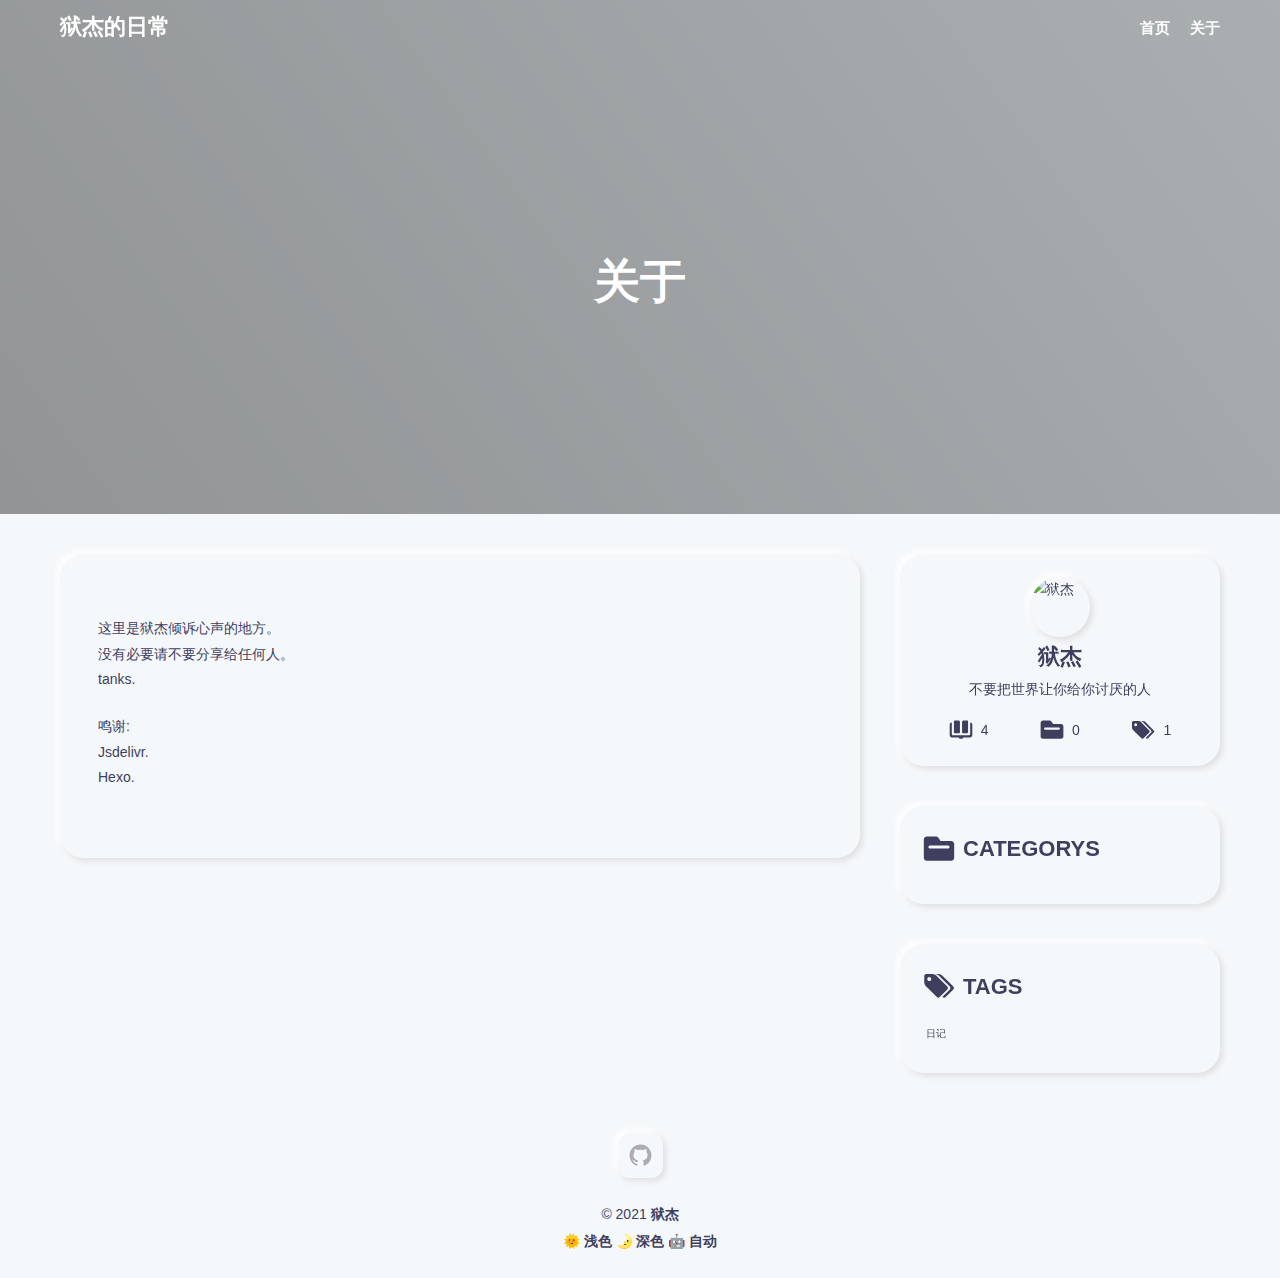
==== about/index.html @ 8f22629e "🎀日记" ====
<!DOCTYPE html>
<html lang="en">
<head>
  <meta charset="UTF-8">
  <meta name="viewport" content="width=device-width, initial-scale=1.0">
  <meta http-equiv="X-UA-Compatible" content="ie=edge">
  <meta name="theme-color" content="#3367D6"/>
  <link rel="apple-touch-icon" href="/icons-192.png">
  <link rel="manifest" href="/manifest.json">
  
  <meta name="generator" content="Hexo 5.4.0">

  

  

  
    <meta name="author" content="狱杰1Jnver">
  

  

  

  <title>关于 | 狱杰的日常</title>

  

  
    <link rel="shortcut icon" href="/favicon.ico">
  

  
    <link rel="stylesheet" href="https://cdn.jsdelivr.net/npm/typeface-source-code-pro@1.1.3/index.min.css">
    <link rel="stylesheet" href="https://cdn.jsdelivr.net/npm/highlightjs@9.16.2/styles/monokai.css">
  

  
<link rel="stylesheet" href="/css/style.css">

</head>
<body>
  <div class="root-container">
    
<!-- header container -->
<header class="header-container">
  
    <div class="post-image" style="background-image: url(https://qiniu.sukoshi.xyz/src/images/68686407_p0.jpg)"></div>
  

  <!-- navbar -->
<nav class="navbar">
  <div class="navbar-content">
    <!-- logo -->
    <div class="navbar-logo">
      <a href="/">
        
          狱杰的日常
        
      </a>
    </div>
    <!-- link -->
    <div class="navbar-link">
      <div class="navbar-btn">
        <div></div>
        <div></div>
        <div></div>
      </div>
      <ul class="navbar-list">
        
          <li class="navbar-list-item"><a href="/">首页</a></li>
        
          <li class="navbar-list-item"><a href="/about">关于</a></li>
        
      </ul>
    </div>
  </div>
</nav>

  
  

  
  

  
  

  
  

  
  

  
  
    <div class="header-content">
      <div class="post-text layout-block layout-padding">
        <h1 class="title-wrap">关于</h1>
        
      </div>
    </div>
  
  
</header>

    <!-- 分页(其他自定义页面) -->

<!-- 自定义页面 -->

<div class="body-container">
  <article class="content-container layout-block post-container">
    <div class="article-info">
      
      <section class="article-entry markdown-body layout-margin content-padding--large soft-size--large soft-style--box">
        <p>这里是狱杰倾诉心声的地方。<br>没有必要请不要分享给任何人。<br>tanks.</p>
<p>鸣谢:<br>Jsdelivr.<br>Hexo.</p>

      </section>

      
      

      
      
    </div>
    <div class="widget-info">
      <section class="widget-author widget-item layout-margin content-padding--primary soft-size--large soft-style--box">
  <div class="widget-body">
    
      <img src="https://yujienb.cn/head.jpg" class="soft-size--round soft-style--box" alt="狱杰">
    
    
      <h2>狱杰</h2>
    
    
      <p>不要把世界让你给你讨厌的人</p>
    

    <div class="count-box">
      <div class="count-box--item">
        <svg class="icon icon-article" viewBox="0 0 1024 1024" version="1.1" xmlns="http://www.w3.org/2000/svg">
  <path d="M240.51564747 647.74217627h196.07203239c16.59071043 0 30.16492806-13.57421762 30.16492805-30.16492806V165.10332731c0-33.18142087-30.16492806-60.32985613-60.32985612-60.32985611H245.04038668C225.43318342 104.7734712 210.35071939 119.85593522 210.35071939 139.46313845V617.57724821c0 16.59071043 13.57421762 30.16492806 30.16492808 30.16492806z m663.62841731-452.47392089v482.63884894c0 33.18142087-27.14843525 60.32985613-60.32985612 60.32985613H180.18579134c-33.18142087 0-60.32985613-27.14843525-60.32985612-60.32985613V195.26825538c-49.77213131 0-90.49478418 40.72265287-90.49478417 90.49478417v452.4739209c0 49.77213131 40.72265287 90.49478418 90.49478417 90.49478417h286.56681657c16.59071043 0 30.16492806 13.57421762 30.16492807 30.16492807s13.57421762 30.16492806 30.16492805 30.16492806h90.49478418c16.59071043 0 30.16492806-13.57421762 30.16492805-30.16492806s13.57421762-30.16492806 30.16492807-30.16492807h286.56681657c49.77213131 0 90.49478418-40.72265287 90.49478417-90.49478417V285.76303955c0-49.77213131-40.72265287-90.49478418-90.49478417-90.49478417zM587.41232014 647.74217627h191.54729318c19.60720323 0 34.68966726-15.08246403 34.68966729-34.68966727V134.93839925c0-16.59071043-13.57421762-30.16492806-30.16492808-30.16492805H617.57724821c-30.16492806 0-60.32985613 27.14843525-60.32985612 60.32985611v452.4739209c0 16.59071043 13.57421762 30.16492806 30.16492805 30.16492806z" fill="currentColor"></path>
</svg>
        <span>4</span>
      </div>
      <div class="count-box--item">
        <svg class="icon icon-categories" viewBox="0 0 1024 1024" version="1.1" xmlns="http://www.w3.org/2000/svg">
  <path d="M900.3614811 257.09082106h-339.81629553l-67.96326003-101.9448889c-19.41807444-29.12711113-48.54518557-43.69066667-82.52681443-43.69066667H123.6385189c-53.39970333 0-97.09036999 43.69066667-97.09037113 97.09036999v582.54222222c0 53.39970333 43.69066667 97.09036999 97.09037113 97.09037002h776.7229622c53.39970333 0 97.09036999-43.69066667 97.09037113-97.09037002V354.18119104c0-53.39970333-43.69066667-97.09036999-97.09037113-97.09036998z m-97.09036999 242.72592554H220.72888889c-24.27259221 0-48.54518557-24.27259221-48.54518556-48.54518556s24.27259221-48.54518557 48.54518556-48.54518444h582.54222222c24.27259221 0 48.54518557 24.27259221 48.54518556 48.54518444s-24.27259221 48.54518557-48.54518556 48.54518556z" fill="currentColor"></path>
</svg>
        0
      </div>
      <div class="count-box--item">
        <svg class="icon icon-tags" viewBox="0 0 1098 1024" version="1.1" xmlns="http://www.w3.org/2000/svg">
  <path d="M283.42180005 272q0-28.38857157-20.09142843-48.48000001t-48.47999998-20.09142842-48.48000002 20.09142842-20.09142846 48.48000001 20.09142846 48.48 48.48000002 20.09142843 48.47999998-20.09142843 20.09142843-48.48zM855.0332285 580.57142843q0 28.38857157-19.81714313 48.2057147l-263.03999997 263.58857157q-20.9142853 19.81714313-48.75428534 19.81714312-28.38857157 0-48.20571468-19.81714312l-383.04-383.58857157q-20.36571468-19.81714313-34.55999999-54.10285688t-14.19428534-62.6742853l0-222.85714313q0-27.84000002 20.36571469-48.20571469t48.2057147-20.36571466l222.85714313 0q28.38857157 0 62.6742853 14.19428529t54.65142842 34.55999999l383.04000001 382.49142843q19.81714313 20.9142853 19.81714314 48.75428532zM1060.74751475 580.57142843q0 28.38857157-19.81714313 48.2057147l-263.04 263.58857157q-20.9142853 19.81714313-48.75428531 19.81714312-19.26857155 0-31.61142843-7.47428531t-28.38857159-24.13714314l251.79428534-251.7942853q19.81714313-19.81714313 19.81714308-48.20571469 0-27.84000002-19.81714308-48.75428531l-383.04000001-382.49142845q-20.36571468-20.36571468-54.65142842-34.55999999t-62.67428532-14.19428534l120 0q28.38857157 0 62.67428532 14.19428534t54.65142842 34.55999999l383.03999998 382.49142845q19.81714313 20.9142853 19.81714314 48.75428531z" fill="currentColor"></path>
</svg>
        1
      </div>
    </div>
  </div>
</section>

      

      <section class="widget-categorys widget-item layout-margin content-padding--primary soft-size--large soft-style--box">
  <div class="widget-title">
    <svg class="icon icon-categories" viewBox="0 0 1024 1024" version="1.1" xmlns="http://www.w3.org/2000/svg">
  <path d="M900.3614811 257.09082106h-339.81629553l-67.96326003-101.9448889c-19.41807444-29.12711113-48.54518557-43.69066667-82.52681443-43.69066667H123.6385189c-53.39970333 0-97.09036999 43.69066667-97.09037113 97.09036999v582.54222222c0 53.39970333 43.69066667 97.09036999 97.09037113 97.09037002h776.7229622c53.39970333 0 97.09036999-43.69066667 97.09037113-97.09037002V354.18119104c0-53.39970333-43.69066667-97.09036999-97.09037113-97.09036998z m-97.09036999 242.72592554H220.72888889c-24.27259221 0-48.54518557-24.27259221-48.54518556-48.54518556s24.27259221-48.54518557 48.54518556-48.54518444h582.54222222c24.27259221 0 48.54518557 24.27259221 48.54518556 48.54518444s-24.27259221 48.54518557-48.54518556 48.54518556z" fill="currentColor"></path>
</svg>
    <span>CATEGORYS</span>
  </div>
  <div class="widget-body">
    <ul class="categorys-list">
      
    </ul>
  </div>
</section>

      <section class="widget-tags widget-item  layout-margin content-padding--primary soft-size--large soft-style--box">
  <div class="widget-title">
    <svg class="icon icon-tags" viewBox="0 0 1098 1024" version="1.1" xmlns="http://www.w3.org/2000/svg">
  <path d="M283.42180005 272q0-28.38857157-20.09142843-48.48000001t-48.47999998-20.09142842-48.48000002 20.09142842-20.09142846 48.48000001 20.09142846 48.48 48.48000002 20.09142843 48.47999998-20.09142843 20.09142843-48.48zM855.0332285 580.57142843q0 28.38857157-19.81714313 48.2057147l-263.03999997 263.58857157q-20.9142853 19.81714313-48.75428534 19.81714312-28.38857157 0-48.20571468-19.81714312l-383.04-383.58857157q-20.36571468-19.81714313-34.55999999-54.10285688t-14.19428534-62.6742853l0-222.85714313q0-27.84000002 20.36571469-48.20571469t48.2057147-20.36571466l222.85714313 0q28.38857157 0 62.6742853 14.19428529t54.65142842 34.55999999l383.04000001 382.49142843q19.81714313 20.9142853 19.81714314 48.75428532zM1060.74751475 580.57142843q0 28.38857157-19.81714313 48.2057147l-263.04 263.58857157q-20.9142853 19.81714313-48.75428531 19.81714312-19.26857155 0-31.61142843-7.47428531t-28.38857159-24.13714314l251.79428534-251.7942853q19.81714313-19.81714313 19.81714308-48.20571469 0-27.84000002-19.81714308-48.75428531l-383.04000001-382.49142845q-20.36571468-20.36571468-54.65142842-34.55999999t-62.67428532-14.19428534l120 0q28.38857157 0 62.67428532 14.19428534t54.65142842 34.55999999l383.03999998 382.49142845q19.81714313 20.9142853 19.81714314 48.75428531z" fill="currentColor"></path>
</svg>
    <span>TAGS</span>
  </div>
  <div class="widget-body">
    <div class="tags-cloud">
      <a href="/tags/%E6%97%A5%E8%AE%B0/" style="font-size: 10px;" class="tags-cloud-0">日记</a>
    </div>
  </div>
</section>
    </div>
  </article>
</div>


    <!-- footer container -->
<footer id="footer" class="footer">
  <div class="footer-container">
    
    <div class="social-icons">
      
        
      
        
      
        
      
        
          <a href="https://github.com/obentnet/" class="soft-size--primary soft-style--box" target="_blank" rel="noopener noreferrer">
            <svg class="icon icon-github" viewBox="0 0 1024 1024" version="1.1" xmlns="http://www.w3.org/2000/svg">
  <path d="M64.6 512c0 195.6 125.4 361.9 300.1 422.9 23.5 5.9 19.9-10.8 19.9-22.2v-77.6c-135.8 15.9-141.3-74-150.5-89-18.5-31.5-61.9-39.5-49-54.5 31-15.9 62.5 4 98.9 58 26.4 39.1 77.9 32.5 104.1 26 5.7-23.5 17.9-44.5 34.7-60.9-140.7-25.2-199.4-111.1-199.4-213.3 0-49.5 16.4-95.1 48.4-131.8-20.4-60.6 1.9-112.4 4.9-120.1 58.2-5.2 118.5 41.6 123.3 45.3 33.1-8.9 70.8-13.7 112.9-13.7 42.4 0 80.3 4.9 113.5 13.9 11.3-8.6 67.3-48.8 121.4-43.9 2.9 7.7 24.7 58.3 5.5 118.1 32.5 36.8 49 82.8 49 132.4 0 102.3-59 188.3-200.2 213.2 23.5 23.3 38.1 55.5 38.1 91.1v112.7c0.8 9 0 17.9 15.1 17.9C832.7 877 960.4 709.4 960.4 512.1c0-247.5-200.6-447.9-447.9-447.9C265 64.1 64.6 264.5 64.6 512z"></path>
</svg>
          </a>
        
      
        
      
    </div>
     
    <p>&copy; 2021 <a href="/" target="_blank">狱杰</a></p>

    


    <p>
      <a href="javascript:;" id="theme-light">🌞 浅色</a>
      <a href="javascript:;" id="theme-dark">🌛 深色</a>
      <a href="javascript:;" id="theme-auto">🤖️ 自动</a>
    </p>
  </div>
</footer>
  </div>

  <div class="back-to-top-fixed soft-size--round soft-style--box">
    <svg class="icon icon-back-to-top" viewBox="0 0 1024 1024" version="1.1" xmlns="http://www.w3.org/2000/svg">
      <path d="M725.333333 426.666667c-12.8 0-21.333333-4.266667-29.866667-12.8l-213.333333-213.333333c-17.066667-17.066667-17.066667-42.666667 0-59.733333s42.666667-17.066667 59.733333 0l213.333333 213.333333c17.066667 17.066667 17.066667 42.666667 0 59.733333C746.666667 422.4 738.133333 426.666667 725.333333 426.666667z"></path>
      <path d="M298.666667 426.666667c-12.8 0-21.333333-4.266667-29.866667-12.8-17.066667-17.066667-17.066667-42.666667 0-59.733333l213.333333-213.333333c17.066667-17.066667 42.666667-17.066667 59.733333 0s17.066667 42.666667 0 59.733333l-213.333333 213.333333C320 422.4 311.466667 426.666667 298.666667 426.666667z"></path>
      <path d="M512 896c-25.6 0-42.666667-17.066667-42.666667-42.666667L469.333333 170.666667c0-25.6 17.066667-42.666667 42.666667-42.666667s42.666667 17.066667 42.666667 42.666667l0 682.666667C554.666667 878.933333 537.6 896 512 896z"></path>
    </svg>
  </div>

  
  <!-- aplayer -->


<!-- dplayer -->




  


  


  




<script src="/js/script.js"></script>


  
  <!-- 尾部用户自定义相关内容 -->
</body>
</html>
---- css/style.css ----
@media screen and (min-width: 768px) {
  :root {
    --layout-max-width: 1200px;
    --layout-padding: 20px;
    --content-large-padding: 40px 38px 46px;
    --content-small-padding: 20px 19px 23px;
    --font-large-size: 46px;
    --font-stress-size: 22px;
    --font-common-size: 16px;
    --font-base-size: 14px;
    --font-base-lh: 1.8;
    --banner-height: 460px;
    --content-large-padding: 40px 38px 46px;
    --content-primary-padding: 23px;
    --soft-large-radius: 24px;
    --soft-primary-radius: 12px;
    --soft-small-radius: 6px;
  }
}
@media screen and (max-width: 767px) {
  :root {
    --layout-max-width: 100%;
    --layout-padding: 10px;
    --content-large-padding: 30px 28px 34px;
    --content-small-padding: 14px 12px 16px;
    --font-large-size: 22px;
    --font-stress-size: 18px;
    --font-common-size: 14px;
    --font-base-size: 12px;
    --font-base-lh: 1.4;
    --banner-height: 280px;
    --content-large-padding: 30px 28px 34px;
    --content-primary-padding: 16px;
    --soft-large-radius: 16px;
    --soft-primary-radius: 6px;
    --soft-small-radius: 4px;
  }
}
:root {
  --soft-shadow: 3px;
}
:root.theme-light {
  --theme-bg-primary: #f5f8fa;
  --theme-bg-high: #fff;
  --theme-bg-shadow: #dddfe1;
  --theme-bg-actvie1: #dddfe1;
  --theme-bg-actvie2: #fff;
  --theme-text-active: #f857a6;
  --theme-text-light: #fff;
  --theme-text-primary: #3e3e5f;
  --theme-text-low: #aeacb1;
  --theme-text-stress: #14281d;
  --theme-border-primary: #e1e4e8;
  --theme-border-secondary: #ebedef;
}
:root.theme-dark {
  --theme-bg-primary: #1e2428;
  --theme-bg-high: #303a40;
  --theme-bg-shadow: #0c0e10;
  --theme-bg-actvie1: #1b2024;
  --theme-bg-actvie2: #20272b;
  --theme-text-active: #ca5388;
  --theme-text-light: #d7dfe6;
  --theme-text-primary: #adbac7;
  --theme-text-low: #444c56;
  --theme-text-stress: #cdd9e5;
  --theme-border-primary: #444c56;
  --theme-border-secondary: #373e47;
}
@media (prefers-color-scheme: light) {
  :root {
    --theme-bg-primary: #f5f8fa;
    --theme-bg-high: #fff;
    --theme-bg-shadow: #dddfe1;
    --theme-bg-actvie1: #dddfe1;
    --theme-bg-actvie2: #fff;
    --theme-text-active: #f857a6;
    --theme-text-light: #fff;
    --theme-text-primary: #3e3e5f;
    --theme-text-low: #aeacb1;
    --theme-text-stress: #14281d;
    --theme-border-primary: #e1e4e8;
    --theme-border-secondary: #ebedef;
  }
}
@media (prefers-color-scheme: dark) {
  :root {
    --theme-bg-primary: #1e2428;
    --theme-bg-high: #303a40;
    --theme-bg-shadow: #0c0e10;
    --theme-bg-actvie1: #1b2024;
    --theme-bg-actvie2: #20272b;
    --theme-text-active: #ca5388;
    --theme-text-light: #d7dfe6;
    --theme-text-primary: #adbac7;
    --theme-text-low: #444c56;
    --theme-text-stress: #cdd9e5;
    --theme-border-primary: #444c56;
    --theme-border-secondary: #373e47;
  }
}
::-webkit-scrollbar {
  display: none;
}
html,
body,
div,
span,
applet,
object,
iframe,
h1,
h2,
h3,
h4,
h5,
h6,
p,
blockquote,
pre,
a,
abbr,
acronym,
address,
big,
cite,
code,
del,
dfn,
em,
img,
ins,
kbd,
q,
s,
samp,
small,
strike,
strong,
sub,
sup,
tt,
var,
dl,
dt,
dd,
ol,
ul,
li,
fieldset,
form,
label,
legend,
table,
caption,
tbody,
tfoot,
thead,
tr,
th,
td,
article,
aside,
canvas,
details,
embed,
figure,
figcaption,
footer,
header,
hgroup,
menu,
nav,
output,
ruby,
section,
summary,
time,
mark,
audio,
video {
  margin: 0;
  padding: 0;
  border: 0;
  vertical-align: baseline;
  font-size: 100%;
}
html {
  box-sizing: border-box;
  font-family: 'Open Sans', sans-serif;
  font-size: var(--font-base-size);
  line-height: var(--font-base-lh);
  -ms-text-size-adjust: 100%;
  -webkit-text-size-adjust: 100%;
}
body {
  font-size: var(--font-base-size);
  line-height: var(--font-base-lh);
}
*,
*:before,
*:after {
  box-sizing: inherit;
}
ol,
ul {
  list-style: none;
}
blockquote,
q {
  quotes: none;
}
blockquote:before,
blockquote:after,
q:before,
q:after {
  content: "";
  content: none;
}
table {
  border-spacing: 0;
  border-collapse: collapse;
}
img {
  max-width: 100%;
}
a {
  background-color: transparent;
  text-decoration: none;
  color: inherit;
}
a:active,
a:hover {
  outline: 0;
}
b,
strong {
  font-weight: bold;
}
i,
em,
dfn {
  font-style: italic;
}
.text-ellipsis {
  overflow: hidden;
  text-overflow: ellipsis;
  white-space: nowrap;
}
.center-bg {
  background-repeat: no-repeat;
  background-position: center;
  background-size: cover;
}
.layout-padding {
  padding: var(--layout-padding);
}
.layout-margin {
  margin: var(--layout-padding);
}
.layout-block {
  width: 100%;
  max-width: var(--layout-max-width);
  margin-left: auto;
  margin-right: auto;
}
.content-padding--large {
  padding: var(--content-large-padding);
}
.content-padding--primary {
  padding: var(--content-primary-padding);
}
[class*=soft-size--].soft-size--large {
  --radius: var(--soft-large-radius);
}
[class*=soft-size--].soft-size--primary {
  --radius: var(--soft-primary-radius);
}
[class*=soft-size--].soft-size--small {
  --radius: var(--soft-small-radius);
}
[class*=soft-size--].soft-size--round {
  --radius: 50%;
}
[class*=soft-style--] {
  transition: border-radius 0.3s ease, box-shadow 0.3s ease, background-image 0.3s ease;
}
[class*=soft-style--].soft-style--box {
  overflow: hidden;
  border-radius: var(--radius);
  background-color: var(--theme-bg-primary);
  box-shadow: var(--soft-shadow) var(--soft-shadow) calc(var(--soft-shadow) * 2) var(--theme-bg-shadow), calc(-1 * var(--soft-shadow)) calc(-1 * var(--soft-shadow)) calc(var(--soft-shadow) * 2) var(--theme-bg-high);
}
[class*=soft-style--].soft-style--hover:hover {
  overflow: hidden;
  border-radius: var(--radius);
  background-color: var(--theme-bg-primary);
  box-shadow: var(--soft-shadow) var(--soft-shadow) calc(var(--soft-shadow) * 2) var(--theme-bg-shadow), calc(-1 * var(--soft-shadow)) calc(-1 * var(--soft-shadow)) calc(var(--soft-shadow) * 2) var(--theme-bg-high);
}
[class*=soft-style--].soft-style--active:active {
  overflow: hidden;
  border-radius: var(--radius);
  background-color: var(--theme-bg-primary);
  background-image: linear-gradient(145deg, var(--theme-text-active1), var(--theme-text-active2));
  box-shadow: inset var(--soft-shadow) var(--soft-shadow) calc(var(--soft-shadow) * 2) var(--theme-bg-shadow), inset calc(-1 * var(--soft-shadow)) calc(-1 * var(--soft-shadow)) calc(var(--soft-shadow) * 2) var(--theme-bg-high);
}
.root-container {
  background-color: var(--theme-bg-primary);
}
.body-container {
  position: relative;
  padding: var(--layout-padding) 0;
}
.back-to-top-fixed {
  position: fixed;
  cursor: pointer;
  transition: opacity 0.3s ease, transform 0.3s ease;
  z-index: 10;
  opacity: 0;
  width: 60px;
  height: 60px;
  right: 40px;
  bottom: 40px;
  padding: 12px;
  transform: translate3d(0, 100%, 0);
}
.back-to-top-fixed:hover .icon-back-to-top {
  fill: var(--theme-text-stress);
}
.back-to-top-fixed.show {
  opacity: 1;
  transform: translate3d(0, 0, 0);
}
.back-to-top-fixed .icon-back-to-top {
  fill: var(--theme-text-low);
  transition: fill 0.3s ease;
}
.wrap-list {
  display: flex;
  flex-wrap: wrap;
  margin: 18px -8px 0;
}
.wrap-list.light a {
  color: var(--theme-text-primary);
  transition: box-shadow 0.3s ease, border-radius 0.3s ease;
}
.wrap-list.light a:hover {
  overflow: hidden;
  border-radius: var(--soft-small-radius);
  background-color: var(--theme-bg-primary);
  box-shadow: var(--soft-shadow) var(--soft-shadow) calc(var(--soft-shadow) * 2) var(--theme-bg-shadow), calc(-1 * var(--soft-shadow)) calc(-1 * var(--soft-shadow)) calc(var(--soft-shadow) * 2) var(--theme-bg-high);
}
.wrap-list.light a:active {
  overflow: hidden;
  border-radius: var(--soft-small-radius);
  background-color: var(--theme-bg-primary);
  background-image: linear-gradient(145deg, var(--theme-text-active1), var(--theme-text-active2));
  box-shadow: inset var(--soft-shadow) var(--soft-shadow) calc(var(--soft-shadow) * 2) var(--theme-bg-shadow), inset calc(-1 * var(--soft-shadow)) calc(-1 * var(--soft-shadow)) calc(var(--soft-shadow) * 2) var(--theme-bg-high);
}
.wrap-list.dark a {
  border-radius: 20px;
  color: var(--theme-text-light);
  transition: background-color 0.3s ease, color 0.3s ease;
}
.wrap-list.dark a:hover {
  color: var(--theme-text-active);
  background-color: var(--theme-bg-primary);
}
.wrap-list a {
  display: block;
  padding: 4px 8px;
  letter-spacing: 1.5px;
}
html.show-mobile-nav {
  overflow: hidden;
  -webkit-tap-highlight-color: rgba(0,0,0,0);
}
html.show-mobile-nav .navbar-list {
  display: flex;
  animation: showMobileNav 0.4s ease-out forwards;
}
.navbar {
  position: relative;
  z-index: 2;
}
.navbar-content {
  display: flex;
  align-items: center;
  justify-content: space-between;
  max-width: var(--layout-max-width);
  width: 100%;
  height: 100%;
  margin: auto;
  padding: 0 var(--layout-padding);
}
.navbar-logo {
  padding-right: 20px;
  margin: 0;
  flex: 0 1 300px;
  color: var(--theme-text-light);
  font-size: var(--font-stress-size);
  font-weight: bolder;
}
.navbar-logo a {
  display: block;
  text-decoration: none;
  outline: 0;
}
.navbar-logo img {
  display: block;
  max-width: 100%;
  max-height: 50px;
}
.navbar-link {
  text-align: right;
  font-size: 15px;
}
.navbar-list-item {
  display: block;
  text-decoration: none;
  user-select: none;
}
.navbar-list-item a {
  display: block;
  font-weight: bolder;
  transition: opacity 0.3s ease;
  color: var(--theme-text-light);
}
.navbar-list-item a:hover {
  opacity: 0.7;
}
.navbar-btn {
  display: block;
  position: relative;
  width: 24px;
  height: 24px;
  cursor: pointer;
}
.navbar-btn.active {
  position: relative;
  z-index: 1000;
}
.navbar-btn.active div {
  transition: transform 0.3s ease 0.3s;
}
.navbar-btn.active div::before {
  background-color: #000;
  transition: transform 0.3s ease, opacity 0.3s ease 0.3s, background-color 0.3s ease 0.3s;
}
.navbar-btn.active div:nth-child(1) {
  transform: rotate(45deg);
}
.navbar-btn.active div:nth-child(1)::before {
  transform: translateY(0);
}
.navbar-btn.active div:nth-child(2)::before {
  opacity: 0;
}
.navbar-btn.active div:nth-child(3) {
  transform: rotate(-45deg);
}
.navbar-btn.active div:nth-child(3)::before {
  transform: translateY(0);
}
.navbar-btn div {
  position: absolute;
  top: 0;
  left: 0;
  width: 100%;
  height: 100%;
  transform-origin: center;
  transition: transform 0.3s ease;
}
.navbar-btn div:before {
  position: absolute;
  content: "";
  left: 0;
  right: 0;
  top: 0;
  bottom: 0;
  margin: auto;
  width: 100%;
  height: 2px;
  border-radius: 2px;
  background-color: #fff;
  transition: transform 0.3s ease 0.3s, opacity 0.3s ease 0.3s, background-color 0.3s ease;
}
.navbar-btn div:nth-child(1):before {
  transform: translateY(-8px);
}
.navbar-btn div:nth-child(3):before {
  transform: translateY(8px);
}
@media screen and (min-width: 768px) {
  .navbar {
    height: 54px;
  }
  .navbar-list {
    display: flex;
    justify-content: flex-end;
    gap: 20px;
  }
  .navbar-btn {
    display: none;
  }
}
@media screen and (max-width: 767px) {
  .navbar {
    height: 32px;
  }
  .navbar-btn {
    display: inline-block;
  }
  .navbar-list {
    display: none;
    position: fixed;
    flex-direction: column;
    align-items: center;
    justify-content: center;
    gap: 20px;
    top: 0;
    left: 0;
    width: 100vw;
    height: 100vh;
    padding: 20px 0;
    background-color: #f7f7f7;
    z-index: 999;
  }
  .navbar-list-item a {
    color: #161b3d;
  }
}
@-moz-keyframes showMobileNav {
  from {
    opacity: 0;
    transform: translateX(70%);
  }
  to {
    opacity: 1;
    transform: translateX(0);
  }
}
@-webkit-keyframes showMobileNav {
  from {
    opacity: 0;
    transform: translateX(70%);
  }
  to {
    opacity: 1;
    transform: translateX(0);
  }
}
@-o-keyframes showMobileNav {
  from {
    opacity: 0;
    transform: translateX(70%);
  }
  to {
    opacity: 1;
    transform: translateX(0);
  }
}
@keyframes showMobileNav {
  from {
    opacity: 0;
    transform: translateX(70%);
  }
  to {
    opacity: 1;
    transform: translateX(0);
  }
}
.header-container.post .post-text {
  text-align: left;
}
.header-container {
  position: relative;
}
.header-content {
  position: relative;
  width: 100%;
  height: var(--banner-height);
  margin: auto;
  display: flex;
  flex-direction: column;
  align-items: center;
  justify-content: center;
}
.post-image {
  position: absolute;
  top: 0;
  left: 0;
  width: 100%;
  height: 100%;
  z-index: -1;
  background-size: cover;
  background-position: center;
  background-repeat: no-repeat;
  z-index: auto;
}
.post-image:before {
  position: absolute;
  top: 0;
  left: 0;
  display: block;
  content: '';
  width: 100%;
  height: 100%;
  opacity: 0.4;
  background-color: #394245;
  background-image: linear-gradient(234deg, #394245 0%, #000 100%);
}
.post-text {
  overflow: hidden;
  text-align: center;
  color: var(--theme-text-light);
  padding: var(--content-large-padding);
}
.title-wrap {
  font-size: var(--font-large-size);
  font-weight: bolder;
  overflow: hidden;
  text-overflow: ellipsis;
  word-break: break-word;
}
.title-sub-wrap {
  margin-top: 18px;
  font-size: var(--font-common-size);
}
.footer {
  width: 100%;
  padding: 20px;
}
.footer-container {
  margin: auto;
  text-align: center;
  color: var(--theme-text-primary);
}
.footer-container a {
  color: var(--theme-stree-color);
  font-weight: bolder;
  transition: color 0.3s ease;
}
.footer-container a:hover {
  color: var(--theme-text-active);
}
.footer-container p {
  line-height: 1.5;
  margin: 6px 0;
}
.social-icons {
  display: flex;
  align-items: center;
  justify-content: center;
  flex-wrap: wrap;
  gap: 20px;
  list-style: none;
  padding-bottom: 20px;
}
.social-icons a {
  display: block;
  text-align: center;
}
.social-icons svg.icon {
  display: block;
  fill: var(--theme-text-low);
  transition: fill 0.3s ease;
}
.social-icons svg.icon:hover {
  fill: var(--theme-text-stress);
}
@media screen and (min-width: 768px) {
  .social-icons a {
    width: 45px;
    height: 45px;
    padding: 10px;
  }
}
@media screen and (max-width: 767px) {
  .social-icons a {
    width: 32px;
    height: 32px;
    padding: 8px;
  }
}
.card-container {
  position: relative;
  height: 100%;
}
.card-container .card-cover {
  position: absolute;
  top: 0;
  right: 0;
  bottom: 0;
  left: 0;
  background-repeat: no-repeat;
  background-position: center;
  background-size: cover;
}
.card-container .card-cover::after {
  content: "";
  display: block;
  position: absolute;
  top: 0;
  left: 0;
  width: 100%;
  height: 100%;
  opacity: 0.3;
  background-image: linear-gradient(234deg, #394245 0%, #000 100%);
}
.card-container .card-cover + .card-text {
  color: var(--theme-text-light);
}
.card-container .card-text {
  position: relative;
  color: var(--theme-text-primary);
  line-height: var(--font-base-lh);
  transition: color 0.3s ease;
}
.card-container .card-text .card-text--title {
  font-size: var(--font-stress-size);
  font-weight: bolder;
}
.card-container .card-text .card-text--row {
  font-size: var(--font-common-size);
  margin-top: 20px;
}
.page-container {
  margin: 20px auto;
  text-align: center;
  color: var(--theme-text-low);
}
.page-container .page-number,
.page-container .extend {
  padding: 4px 6px;
  margin: 8px;
  transition: color 0.3s ease;
}
.page-container .page-number:hover,
.page-container .extend:hover {
  color: var(--theme-text-active);
}
.page-container .current {
  color: var(--theme-text-primary);
}
.markdown-body {
  color: var(--theme-text-primary);
}
.markdown-body:before,
.markdown-body:after {
  content: "";
  display: table;
}
.markdown-body:after {
  clear: both;
}
.markdown-body h1,
.markdown-body h2,
.markdown-body h3,
.markdown-body h4,
.markdown-body h5,
.markdown-body h6 {
  font-weight: bold;
  margin: 1em 0;
}
.markdown-body h1 {
  font-size: 32px;
}
.markdown-body h1,
.markdown-body h2 {
  font-weight: 600;
  padding-bottom: 0.3em;
  border-bottom: 1px solid var(--theme-border-secondary);
}
.markdown-body h2 {
  font-size: 24px;
}
.markdown-body h3 {
  font-size: 20px;
}
.markdown-body h3,
.markdown-body h4 {
  font-weight: 600;
}
.markdown-body h4 {
  font-size: 16px;
}
.markdown-body h5 {
  font-size: 14px;
}
.markdown-body h5,
.markdown-body h6 {
  font-weight: 600;
}
.markdown-body h6 {
  font-size: 12px;
}
.markdown-body p,
.markdown-body table {
  margin: 1.6em 0;
}
.markdown-body table {
  width: 100%;
  border-collapse: collapse;
  border-spacing: 0;
}
.markdown-body th {
  font-weight: bold;
  border-bottom: 3px solid #ddd;
  padding-bottom: 0.5em;
  text-align: left;
}
.markdown-body td {
  border-bottom: 1px solid #ddd;
  padding: 10px 0;
}
.markdown-body hr {
  height: 0;
  margin: 15px 0;
  overflow: hidden;
  background: transparent;
  border: 0;
  border-bottom: 1px solid var(--theme-border-primary);
  transition: border-color 0.3s ease;
}
.markdown-body a {
  text-decoration: none;
  word-break: break-all;
  border-bottom: 2px solid #dde0e0;
  transition: border 0.3s ease;
  color: var(--theme-text-active);
}
.markdown-body a:hover {
  border-color: var(--theme-text-active);
}
.markdown-body ul,
.markdown-body ol,
.markdown-body dl {
  margin-top: 1.6em;
  margin-bottom: 1.6em;
}
.markdown-body ul,
.markdown-body ol {
  padding-left: 2em;
}
.markdown-body ul {
  list-style-type: disc;
}
.markdown-body ol {
  list-style-type: decimal;
}
.markdown-body img,
.markdown-body video {
  display: block;
  height: auto;
  margin: auto;
  max-width: 100%;
  box-sizing: initial;
  background-color: var(--theme-bg-primary);
  overflow: hidden;
  border-radius: var(--soft-small-radius);
  background-color: var(--theme-bg-primary);
  box-shadow: var(--soft-shadow) var(--soft-shadow) calc(var(--soft-shadow) * 2) var(--theme-bg-shadow), calc(-1 * var(--soft-shadow)) calc(-1 * var(--soft-shadow)) calc(var(--soft-shadow) * 2) var(--theme-bg-high);
}
.markdown-body iframe {
  border: none;
}
.markdown-body blockquote {
  font-family: Georgia, "Times New Roman", serif;
  font-size: 1em;
  color: var(--theme-text-low);
  border-left: 3px solid var(--theme-text-low);
  padding-left: 1em;
}
.markdown-body blockquote footer {
  font-size: 14px;
  margin: 1.6em 0;
  font-family: -apple-system, BlinkMacSystemFont, "Segoe UI", "Roboto", "Oxygen", "Ubuntu", "Cantarell", "Fira Sans", "Droid Sans", "Helvetica Neue", sans-serif;
}
.markdown-body blockquote footer cite:before {
  content: "—";
  padding: 0 0.5em;
}
.markdown-body .pullquote {
  text-align: left;
  width: 45%;
  margin: 0;
}
.markdown-body .pullquote.left {
  margin-left: 0.5em;
  margin-right: 1em;
}
.markdown-body .pullquote.right {
  margin-right: 0.5em;
  margin-left: 1em;
}
.markdown-body .caption {
  color: #999;
  display: block;
  font-size: 0.9em;
  margin-top: 0.5em;
  position: relative;
  text-align: center;
}
.markdown-body .video-container {
  position: relative;
  padding-top: 56.25%;
  height: 0;
  overflow: hidden;
  overflow: hidden;
  border-radius: var(--soft-small-radius);
  background-color: var(--theme-bg-primary);
  box-shadow: var(--soft-shadow) var(--soft-shadow) calc(var(--soft-shadow) * 2) var(--theme-bg-shadow), calc(-1 * var(--soft-shadow)) calc(-1 * var(--soft-shadow)) calc(var(--soft-shadow) * 2) var(--theme-bg-high);
}
.markdown-body .video-container iframe,
.markdown-body .video-container object,
.markdown-body .video-container embed {
  position: absolute;
  top: 0;
  left: 0;
  width: 100%;
  height: 100%;
  margin-top: 0;
}
.markdown-body del {
  color: var(--theme-text-low);
}
.markdown-body pre,
.markdown-body code {
  font-family: "Source Code Pro", Consolas, Monaco, Menlo, Consolas, monospace;
}
.markdown-body code {
  padding: 0 0.3em;
  margin-left: 0.3em;
  margin-right: 0.3em;
  background-color: var(--theme-bg-shadow);
}
.markdown-body pre code {
  background: none;
  text-shadow: none;
  padding: 0;
}
.markdown-body pre,
.markdown-body .highlight {
  background: #2d2d2d;
  overflow: auto;
  color: #ccc;
  padding: 15px 20px;
}
.markdown-body .highlight .gutter pre,
.markdown-body .gist .gist-file .gist-data .line-numbers {
  color: #666;
  padding-right: 20px;
}
.markdown-body .highlight pre {
  border: none;
  margin: 0;
  padding: 0;
}
.markdown-body .highlight table {
  margin: 0;
  width: auto;
}
.markdown-body .highlight td {
  border: none;
  padding: 0;
}
.markdown-body .highlight .gutter pre {
  text-align: right;
  padding-right: 20px;
}
.markdown-body .aplayer.aplayer-box {
/** aplayer */
  margin: 20px 0;
  background-color: var(--theme-bg-color);
  overflow: hidden;
  border-radius: var(--soft-small-radius);
  background-color: var(--theme-bg-primary);
  box-shadow: var(--soft-shadow) var(--soft-shadow) calc(var(--soft-shadow) * 2) var(--theme-bg-shadow), calc(-1 * var(--soft-shadow)) calc(-1 * var(--soft-shadow)) calc(var(--soft-shadow) * 2) var(--theme-bg-high);
}
.markdown-body .aplayer.aplayer-box .aplayer-info .aplayer-controller .aplayer-time {
  line-height: normal;
}
.markdown-body .aplayer.aplayer-box .aplayer-lrc:before {
  background: linear-gradient(180deg, var(--theme-bg-color) 0, rgba(255,255,255,0));
}
.markdown-body .aplayer.aplayer-box .aplayer-lrc:after {
  background: linear-gradient(180deg, rgba(255,255,255,0) 0, var(--theme-bg-color));
}
.markdown-body .dplayer.dplayer-box {
/** dplayer */
  margin: 20px 0;
  overflow: hidden;
  border-radius: var(--soft-small-radius);
  background-color: var(--theme-bg-primary);
  box-shadow: var(--soft-shadow) var(--soft-shadow) calc(var(--soft-shadow) * 2) var(--theme-bg-shadow), calc(-1 * var(--soft-shadow)) calc(-1 * var(--soft-shadow)) calc(var(--soft-shadow) * 2) var(--theme-bg-high);
}
.markdown-body .figure-image {
/** figure image */
  margin-top: 16px;
  margin-bottom: 16px;
}
.markdown-body .figure-image figcaption {
  margin-top: 12px;
  text-align: center;
  color: var(--theme-text-low);
}
.content-container.article-list {
  display: flex;
  flex-wrap: wrap;
}
.content-container.article-list .article-item {
  flex: 1 0 auto;
  min-width: 25%;
  max-width: 100%;
}
.content-container.article-list .card-container.article-card {
  padding: var(--content-large-padding);
}
.content-container.post-container {
  display: flex;
  align-items: flex-start;
  overflow: visible;
}
.content-container.post-container .article-info .article-nav {
  display: flex;
  width: 100%;
  overflow: hidden;
}
.content-container.post-container .article-info .article-nav .article-nav-item {
  flex: 1 1 auto;
  min-width: 50%;
  text-align: center;
}
.content-container.post-container .article-info .page-link-container {
  display: flex;
  flex-direction: row;
  flex-wrap: wrap;
  justify-content: center;
}
@media screen and (min-width: 768px) {
  .content-container.post-container .article-info .page-link-container .link-item {
    max-width: 100%;
    min-width: 33.333%;
    flex: 1 0 auto;
  }
}
@media screen and (max-width: 767px) {
  .content-container.post-container .article-info .page-link-container .link-item {
    max-width: 100%;
    flex: 1 1 50%;
  }
}
.content-container.post-container .article-info .page-link-container .link-item > a {
  display: flex;
  align-items: center;
  transition: color 0.3s ease;
  height: 100%;
}
.content-container.post-container .article-info .page-link-container .link-item > a img {
  display: block;
  width: 46px;
  min-width: 46px;
  height: 46px;
  margin-right: 12px;
  object-fit: cover;
  flex: 0 0 46px;
}
.content-container.post-container .article-info .page-link-container .link-item > a div {
  overflow: hidden;
  line-height: var(--font-base-lh);
}
.content-container.post-container .article-info .page-link-container .link-item > a h4 {
  font-weight: bold;
  color: var(--theme-text-stress);
}
.content-container.post-container .article-info .page-link-container .link-item > a p {
  color: var(--theme-text-primary);
}
.content-container.post-container .widget-info {
  display: flex;
  flex-direction: column;
  position: sticky;
  top: 0;
  width: 360px;
  min-width: 360px;
  color: var(--theme-text-primary);
}
.content-container.post-container .widget-info .widget-title {
  display: flex;
  align-items: center;
  font-size: var(--font-stress-size);
  font-weight: bolder;
  margin-bottom: 12px;
}
.content-container.post-container .widget-info .widget-title svg {
  display: block;
  width: 32px;
  height: 32px;
  margin-right: 8px;
}
.content-container.post-container .widget-info .widget-author .widget-body {
  display: flex;
  flex-direction: column;
  align-items: center;
}
.content-container.post-container .widget-info .widget-author .widget-body img {
  width: 60px;
  height: 60px;
  display: block;
}
.content-container.post-container .widget-info .widget-author .widget-body h2 {
  font-weight: bolder;
  font-size: var(--font-stress-size);
  line-height: var(--font-base-lh);
}
.content-container.post-container .widget-info .widget-author .widget-body .count-box {
  display: flex;
  width: 100%;
  margin-top: 16px;
}
.content-container.post-container .widget-info .widget-author .widget-body .count-box .count-box--item {
  display: flex;
  align-items: center;
  justify-content: center;
  flex: 0 0 33.3333%;
}
.content-container.post-container .widget-info .widget-author .widget-body .count-box .count-box--item svg {
  width: 24px;
  height: 24px;
  margin-right: 8px;
}
.content-container.post-container .widget-info .widget-site .widget-body .site-info {
  display: flex;
  flex-direction: column;
  gap: 10px 0;
}
.content-container.post-container .widget-info .widget-site .widget-body .site-info .site-info-item {
  color: var(--theme-text-primary);
}
.content-container.post-container .widget-info .widget-toc .widget-body ol:not(:first-child) {
  padding-left: 20px;
}
.content-container.post-container .widget-info .widget-toc .widget-body ol > li {
  margin: 16px 0;
}
.content-container.post-container .widget-info .widget-toc .widget-body ol > li::marker {
  color: var(--theme-text-primary);
}
.content-container.post-container .widget-info .widget-toc .widget-body ol > li > a {
  color: var(--theme-text-primary);
  transition: color 0.3s ease;
}
.content-container.post-container .widget-info .widget-toc .widget-body ol > li > a:hover {
  color: var(--theme-text-active);
}
.content-container.post-container .widget-info .widget-categorys .widget-body .categorys-list-item:not(:last-child) {
  margin-bottom: 14px;
}
.content-container.post-container .widget-info .widget-categorys .widget-body .categorys-list-item a {
  color: var(--theme-text-primary);
  transition: color 0.3s ease, border-color 0.3s ease;
  font-weight: bolder;
  border-bottom: 2px solid var(--theme-border-primary);
}
.content-container.post-container .widget-info .widget-categorys .widget-body .categorys-list-item a:hover {
  color: var(--theme-text-active);
  border-color: var(--theme-text-active);
}
.content-container.post-container .widget-info .widget-tags .widget-body .tags-cloud {
  display: flex;
  flex-wrap: wrap;
  align-items: center;
  margin: 0 -8px;
}
.content-container.post-container .widget-info .widget-tags .widget-body .tags-cloud a {
  margin: 3px;
  display: block;
  padding: 4px 8px;
  color: var(--theme-text-primary);
  transition: box-shadow 0.3s ease;
}
.content-container.post-container .widget-info .widget-tags .widget-body .tags-cloud a:hover {
  overflow: hidden;
  border-radius: var(--soft-small-radius);
  background-color: var(--theme-bg-primary);
  box-shadow: var(--soft-shadow) var(--soft-shadow) calc(var(--soft-shadow) * 2) var(--theme-bg-shadow), calc(-1 * var(--soft-shadow)) calc(-1 * var(--soft-shadow)) calc(var(--soft-shadow) * 2) var(--theme-bg-high);
}
@media screen and (min-width: 768px) {
  .content-container.post-container .article-info {
    flex: 0 1 calc(100% - 360px);
    min-width: calc(100% - 360px);
  }
  .content-container.post-container .widget-info {
    display: flex;
  }
}
@media screen and (max-width: 767px) {
  .content-container.post-container .article-info {
    flex: 1 1 100%;
    width: 100%;
  }
  .content-container.post-container .widget-info {
    display: none;
  }
}
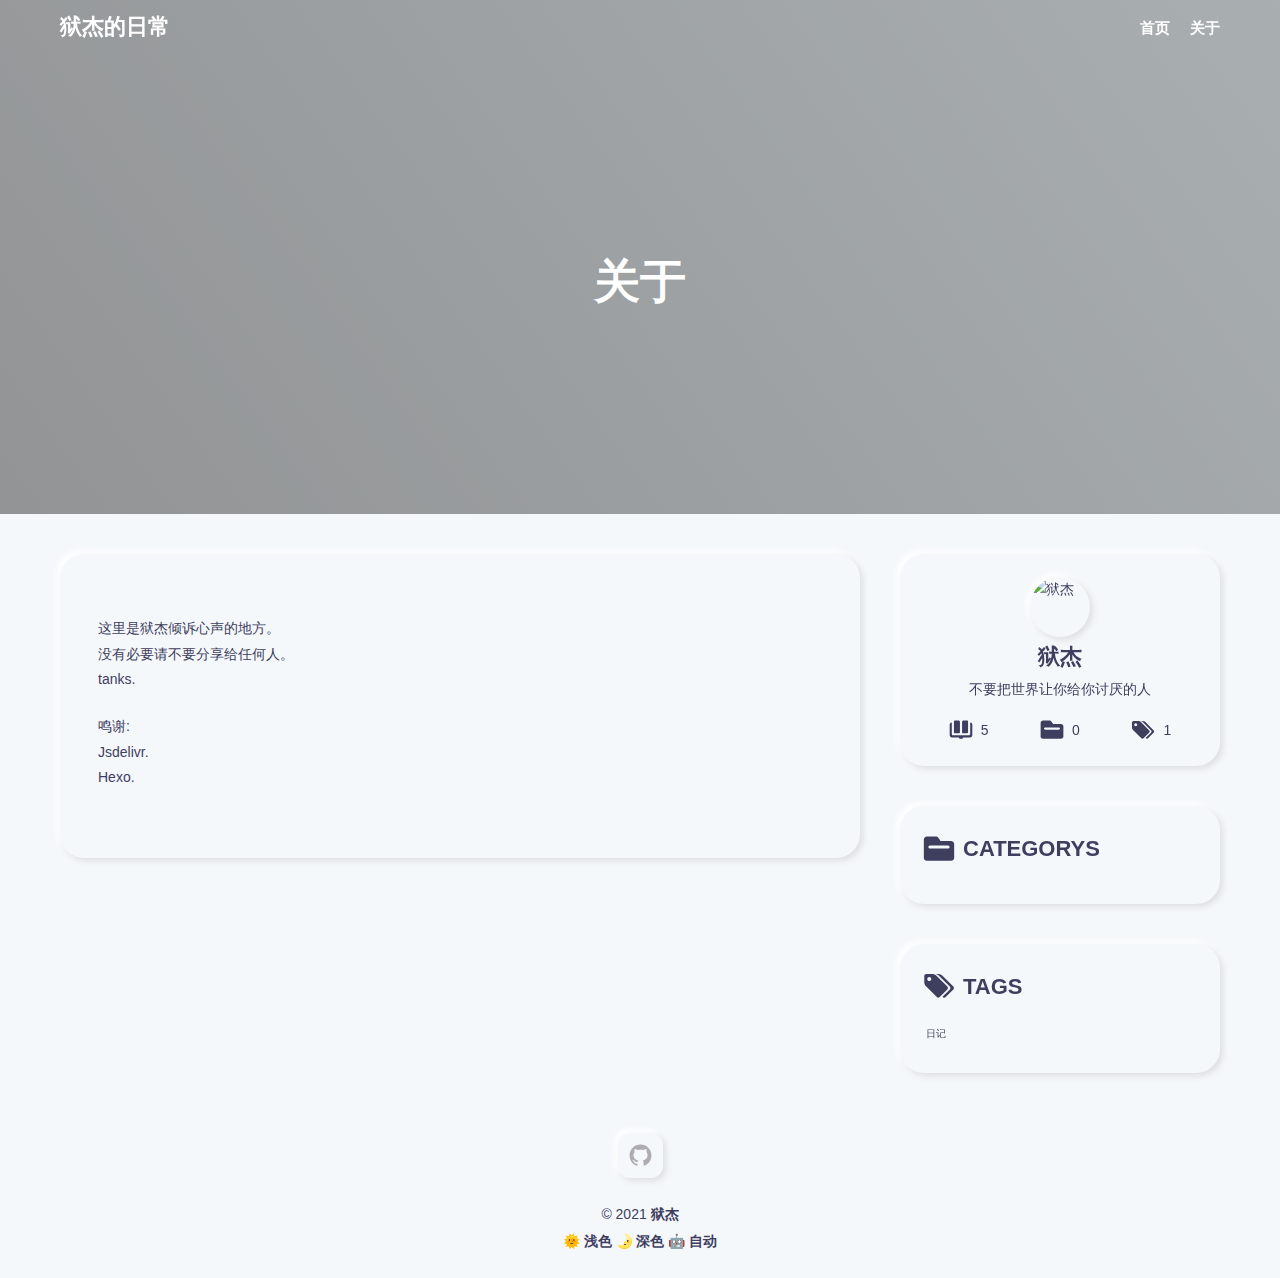
==== commit 323c4ebd: "diary-005" ====
--- a/about/index.html
+++ b/about/index.html
@@ -142,7 +142,7 @@
         <svg class="icon icon-article" viewBox="0 0 1024 1024" version="1.1" xmlns="http://www.w3.org/2000/svg">
   <path d="M240.51564747 647.74217627h196.07203239c16.59071043 0 30.16492806-13.57421762 30.16492805-30.16492806V165.10332731c0-33.18142087-30.16492806-60.32985613-60.32985612-60.32985611H245.04038668C225.43318342 104.7734712 210.35071939 119.85593522 210.35071939 139.46313845V617.57724821c0 16.59071043 13.57421762 30.16492806 30.16492808 30.16492806z m663.62841731-452.47392089v482.63884894c0 33.18142087-27.14843525 60.32985613-60.32985612 60.32985613H180.18579134c-33.18142087 0-60.32985613-27.14843525-60.32985612-60.32985613V195.26825538c-49.77213131 0-90.49478418 40.72265287-90.49478417 90.49478417v452.4739209c0 49.77213131 40.72265287 90.49478418 90.49478417 90.49478417h286.56681657c16.59071043 0 30.16492806 13.57421762 30.16492807 30.16492807s13.57421762 30.16492806 30.16492805 30.16492806h90.49478418c16.59071043 0 30.16492806-13.57421762 30.16492805-30.16492806s13.57421762-30.16492806 30.16492807-30.16492807h286.56681657c49.77213131 0 90.49478418-40.72265287 90.49478417-90.49478417V285.76303955c0-49.77213131-40.72265287-90.49478418-90.49478417-90.49478417zM587.41232014 647.74217627h191.54729318c19.60720323 0 34.68966726-15.08246403 34.68966729-34.68966727V134.93839925c0-16.59071043-13.57421762-30.16492806-30.16492808-30.16492805H617.57724821c-30.16492806 0-60.32985613 27.14843525-60.32985612 60.32985611v452.4739209c0 16.59071043 13.57421762 30.16492806 30.16492805 30.16492806z" fill="currentColor"></path>
 </svg>
-        <span>4</span>
+        <span>5</span>
       </div>
       <div class="count-box--item">
         <svg class="icon icon-categories" viewBox="0 0 1024 1024" version="1.1" xmlns="http://www.w3.org/2000/svg">
